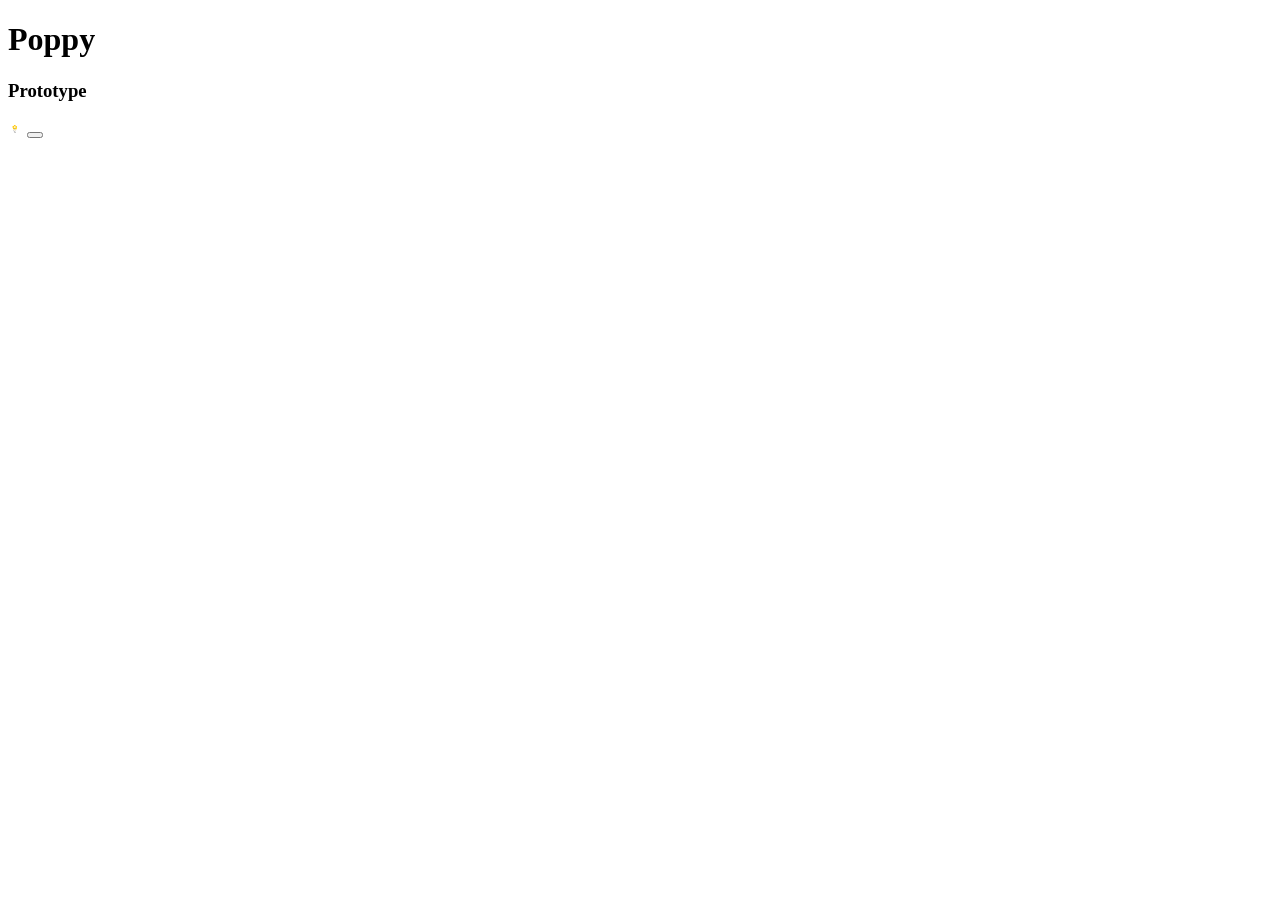
==== index.html @ 3fee186c "page setup" ====
<!DOCTYPE html>
<html lang="en">
<head>
    <meta charset="UTF-8">
    <meta name="viewport" content="width=device-width, initial-scale=1.0">
    <title>Charity Water Game: Poppy</title>
    <link rel="stylesheet" href="styles.css">
</head>
<body>
  
    <h1>Poppy</h1>
    <h3>Prototype</h3>
    <img src="pics/poppy flower.svg" width="15vw">
    <button></button>
    
    <script src="script.js"></script>
</body>
</html>
---- styles.css ----
/* Charity: water Brand Colors

Primary Colors:
- Yellow:     #FFC907
- Blue:       #2E9DF7

Secondary Colors:
- Light Blue: #8BD1CB
- Green:      #4FCB53
- Orange:     #FF902A
- Red:        #F5402C
- Dark Green: #159A48
- Pink:       #F16061

*/
.body{
  
}
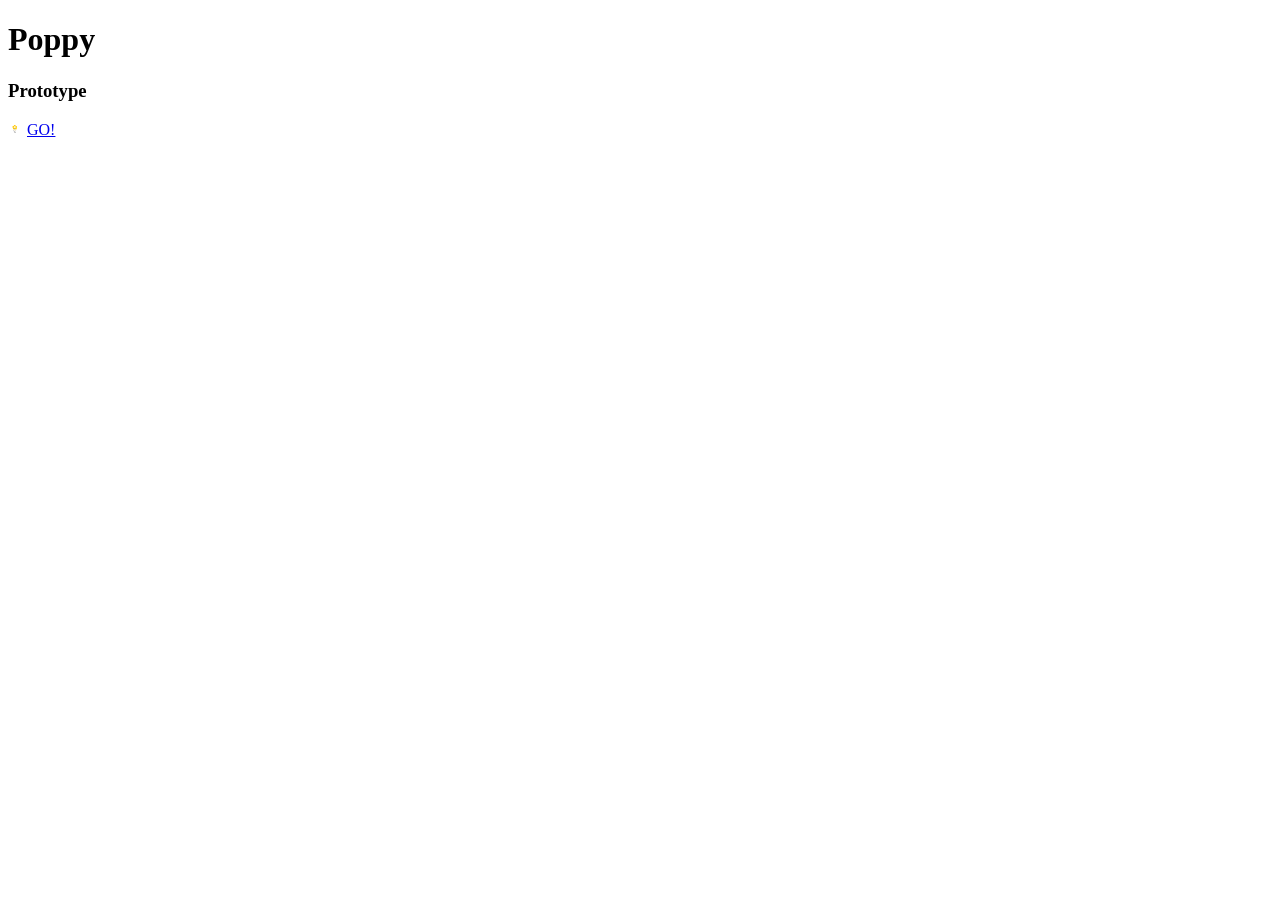
==== commit 3a574a96: "added link" ====
--- a/index.html
+++ b/index.html
@@ -11,7 +11,7 @@
     <h1>Poppy</h1>
     <h3>Prototype</h3>
     <img src="pics/poppy flower.svg" width="15vw">
-    <button></button>
+    <a href="home.html">GO!</a>
     
     <script src="script.js"></script>
 </body>
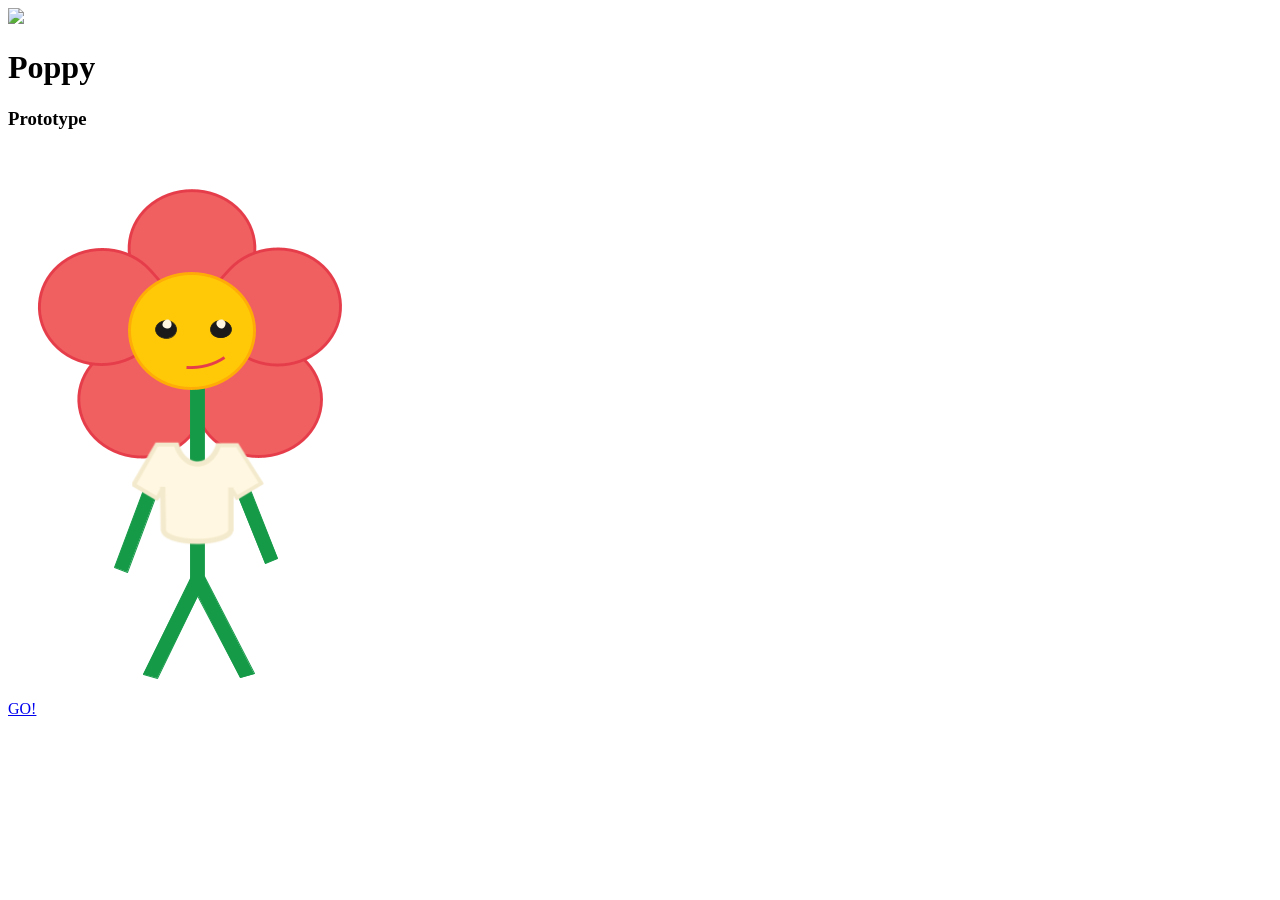
==== commit 4cfef745: "adding images and pages" ====
--- a/index.html
+++ b/index.html
@@ -7,11 +7,13 @@
     <link rel="stylesheet" href="styles.css">
 </head>
 <body>
-  
+    <img class= "cw_logo_h" src="img/cw_logo_horizontal.png">
     <h1>Poppy</h1>
     <h3>Prototype</h3>
-    <img src="pics/poppy flower.svg" width="15vw">
-    <a href="home.html">GO!</a>
+    <img class="poppy" src="img/poppy flower.png" >
+    <div class="butt">
+      <a href="home.html">GO!</a>
+    </div>
     
     <script src="script.js"></script>
 </body>
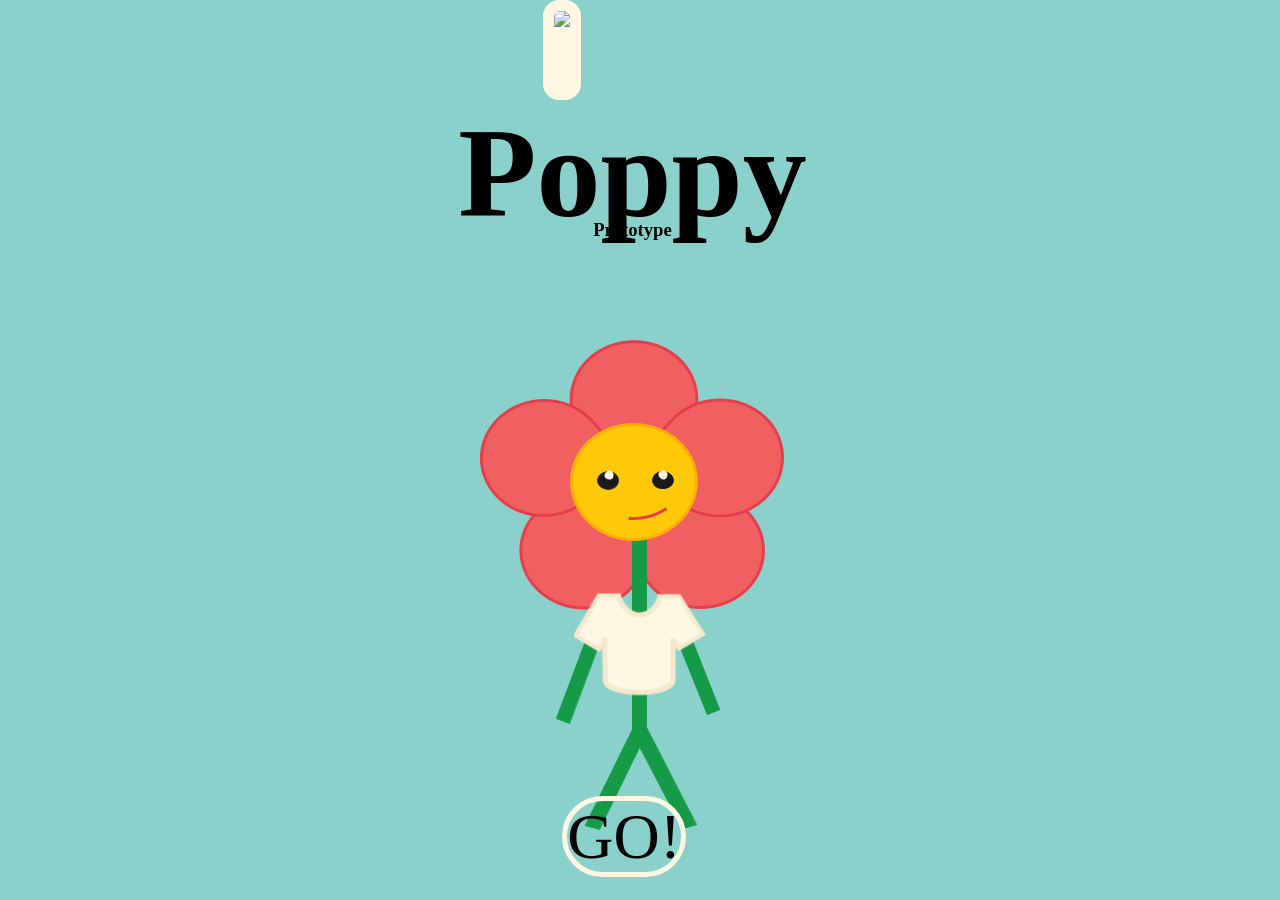
==== commit 2c0041e6: "update button functionality and layout adjustments; add start button and disable stone placement but" ====
--- a/index.html
+++ b/index.html
@@ -6,12 +6,14 @@
     <title>Charity Water Game: Poppy</title>
     <link rel="stylesheet" href="styles.css">
 </head>
-<body>
-    <img class= "cw_logo_h" src="img/cw_logo_horizontal.png">
-    <h1>Poppy</h1>
-    <h3>Prototype</h3>
-    <img class="poppy" src="img/poppy flower.png" >
-    <div class="butt">
+<body >
+    <img id= "cw_logo_h" src="img/cw_logo_horizontal.png">
+    <h1 id="title">Poppy</h1>
+    <h3 id="subtitle">Prototype</h3>
+    <div id="poppy">
+      <img id="poppyimg" src="img/poppy flower.png" >
+    </div>
+    <div id="butt">
       <a href="home.html">GO!</a>
     </div>
     
--- a/styles.css
+++ b/styles.css
@@ -13,6 +13,111 @@
 - Pink:       #F16061
 
 */
-.body{
+@import url('https://fonts.googleapis.com/css?family=Sniglet');
+html,body {
+  scrollbar-gutter: stable;
+  margin: 0;
+  padding: 0;
+  width: 100%;
+  height: 100%;
+  box-sizing: border-box;
+}
+body {
+  background-color: #8BD1CB;
+  display: grid;
+  grid-template-rows: repeat(9, minmax(0, 1fr));
+  grid-template-columns: repeat(9, minmax(0,1fr));
+  position:relative;
+  overflow:hidden;
   
 }
+
+h1,h2,h3,a,p{
+  font-family: 'Sniglet', serif;
+  text-align: center;
+}
+
+h1 {
+  font-size: 10vw;
+  margin:0px;
+  padding:0px;
+
+}
+
+a {
+  font-size: 5vw;
+  text-decoration: none;
+  color: inherit;
+  border: 5px solid #fff7e1;
+  border-radius: 1em;
+  /*background-color:#fff7e180 ;
+  padding-left:.7em;
+  padding-right: .7em;
+  padding-top: .2em;
+  padding-bottom: .2em;*/
+  
+  
+}
+p{
+  font-size: 3vw;
+}
+#drops{
+  border: 5px solid #fff7e1;
+  border-radius: 1em;
+  background-color:#fff7e180 ;
+}
+#butt{
+  /*text-align: center;*/
+  grid-row-start: 9;
+  grid-column-start: 5;
+  position: relative;
+  
+  
+}
+#title{
+  grid-row-start: 2;
+  
+  grid-column-start: 4;
+  grid-column-end: 7;
+  position: relative;
+  
+}
+#subtitle{
+  grid-row-start: 3;
+  
+  grid-column-start: 5;
+  position: relative;
+  
+}
+
+#cw_logo_h{
+  display: block;
+  margin-left: auto;
+  margin-right: auto;
+  grid-row-start: 1;
+  
+  grid-column-start: 3;
+  grid-column-end: 7;
+  position: relative;
+  
+  background-color:#fff7e1;
+  padding: .7em;
+  border-radius: 1em;
+  width:fit-content;
+}
+#poppy{
+  display: block;
+  margin-left: auto;
+  margin-right: auto;
+  grid-row-start: 4;
+  grid-row-end: 6;
+  grid-column-start: 4;
+  grid-column-end: 7;
+  position: relative;
+  width: fit-content;
+  /*height:30vw;
+  margin-bottom: 3vw;*/
+}
+#poppyimg{
+  width: 100%;
+}
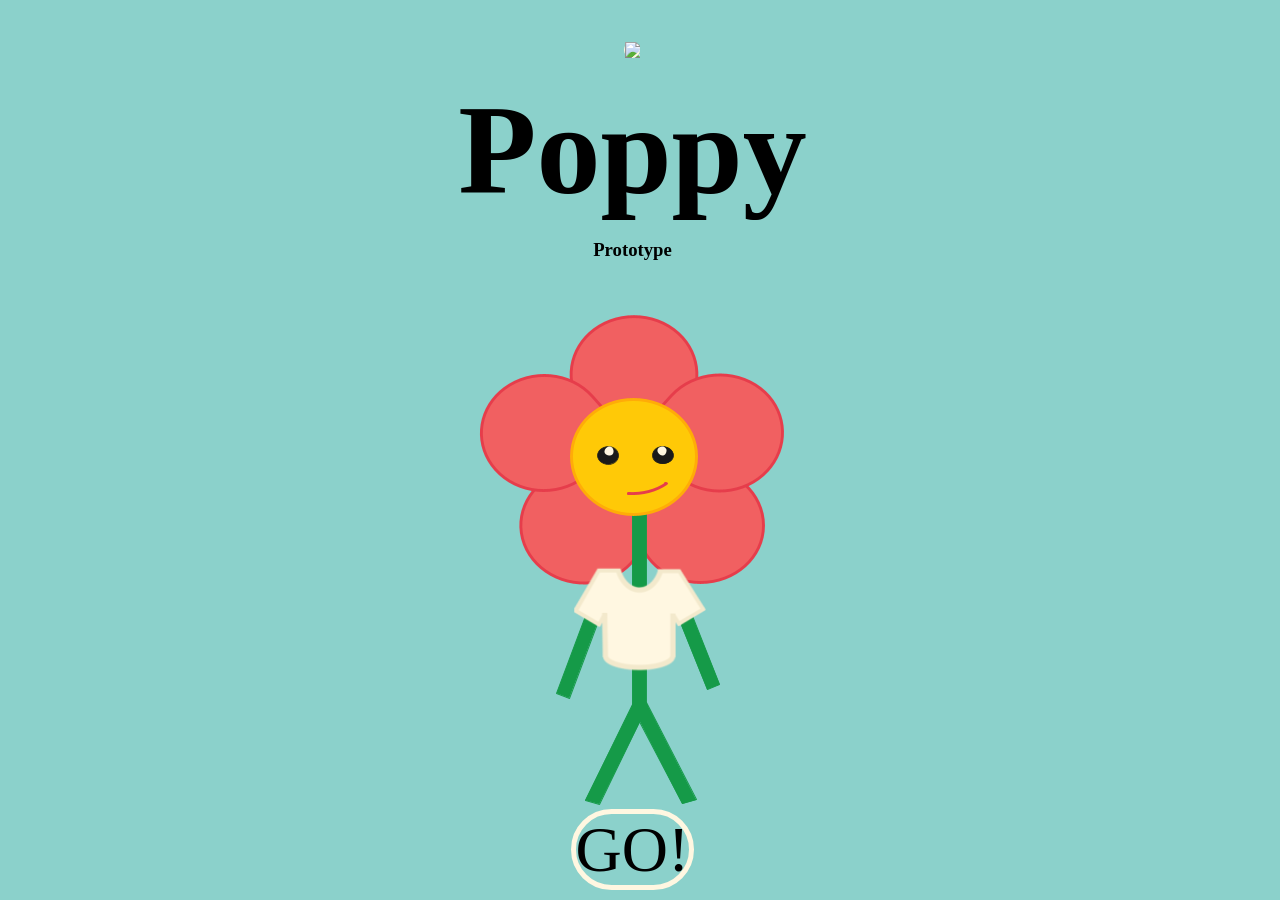
==== commit d9af8a1c: "Add new window image asset to the project" ====
--- a/index.html
+++ b/index.html
@@ -7,7 +7,9 @@
     <link rel="stylesheet" href="styles.css">
 </head>
 <body >
-    <img id= "cw_logo_h" src="img/cw_logo_horizontal.png">
+    <div id= "cw_logo_h">
+      <img id= "cw_logo_himg" src="img/cw_logo_horizontal.png">
+    </div>
     <h1 id="title">Poppy</h1>
     <h3 id="subtitle">Prototype</h3>
     <div id="poppy">
--- a/styles.css
+++ b/styles.css
@@ -29,6 +29,7 @@
   grid-template-columns: repeat(9, minmax(0,1fr));
   position:relative;
   overflow:hidden;
+  place-items: center;
   
 }
 
@@ -91,26 +92,31 @@
 }
 
 #cw_logo_h{
-  display: block;
-  margin-left: auto;
-  margin-right: auto;
+  display: flex;
   grid-row-start: 1;
   
   grid-column-start: 3;
-  grid-column-end: 7;
+  grid-column-end: 8;
   position: relative;
   
   background-color:#fff7e1;
-  padding: .7em;
+  
   border-radius: 1em;
   width:fit-content;
+  align-items: center;
+  justify-content: center;
+}
+#cw_logo_himg{
+  width:90%;
+  
+  
 }
 #poppy{
   display: block;
   margin-left: auto;
   margin-right: auto;
   grid-row-start: 4;
-  grid-row-end: 6;
+  grid-row-end: 9;
   grid-column-start: 4;
   grid-column-end: 7;
   position: relative;
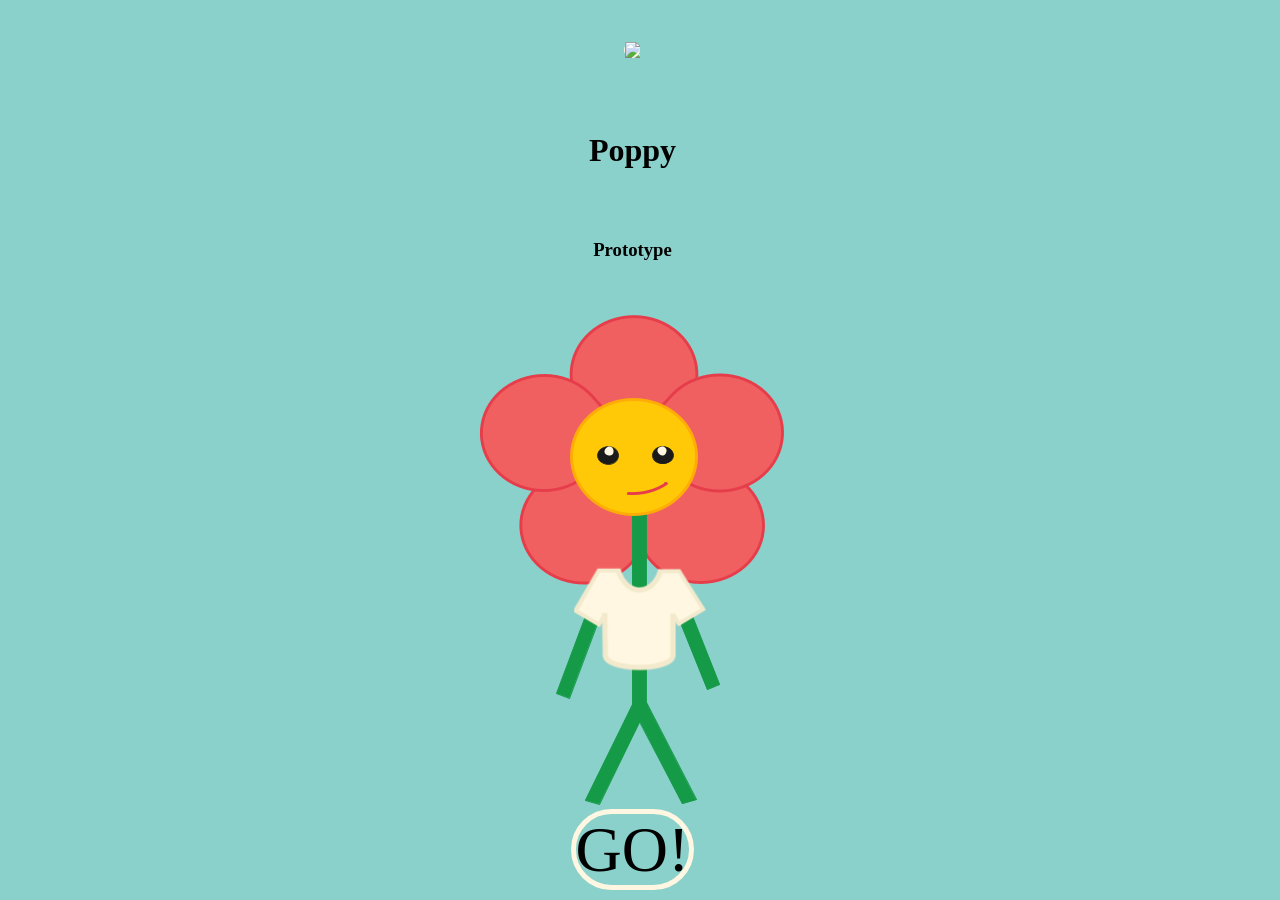
==== commit 3f401e4c: "Refactor code structure for improved readability and maintainability" ====
--- a/index.html
+++ b/index.html
@@ -10,8 +10,12 @@
     <div id= "cw_logo_h">
       <img id= "cw_logo_himg" src="img/cw_logo_horizontal.png">
     </div>
-    <h1 id="title">Poppy</h1>
-    <h3 id="subtitle">Prototype</h3>
+    <div id="title">
+      <h1>Poppy</h1>
+    </div>
+    <div id="subtitle">
+      <h3>Prototype</h3>
+    </div>
     <div id="poppy">
       <img id="poppyimg" src="img/poppy flower.png" >
     </div>
--- a/styles.css
+++ b/styles.css
@@ -38,13 +38,6 @@
   text-align: center;
 }
 
-h1 {
-  font-size: 10vw;
-  margin:0px;
-  padding:0px;
-
-}
-
 a {
   font-size: 5vw;
   text-decoration: none;
@@ -58,9 +51,6 @@
   padding-bottom: .2em;*/
   
   
-}
-p{
-  font-size: 3vw;
 }
 #drops{
   border: 5px solid #fff7e1;
@@ -76,18 +66,24 @@
   
 }
 #title{
+  display: flex;
   grid-row-start: 2;
-  
   grid-column-start: 4;
   grid-column-end: 7;
   position: relative;
+  width:fit-content;
+  align-items: center;
+  justify-content: center;
   
 }
 #subtitle{
+  display: flex;
   grid-row-start: 3;
-  
   grid-column-start: 5;
   position: relative;
+  width:fit-content;
+  align-items: center;
+  justify-content: center;
   
 }
 
@@ -124,6 +120,12 @@
   /*height:30vw;
   margin-bottom: 3vw;*/
 }
-#poppyimg{
+#poppy img{
+  
+  height:100%;
   width: 100%;
+  object-fit:scale-down;
+  
+  
 }
+/* change poppy for heights 600 and less*/
